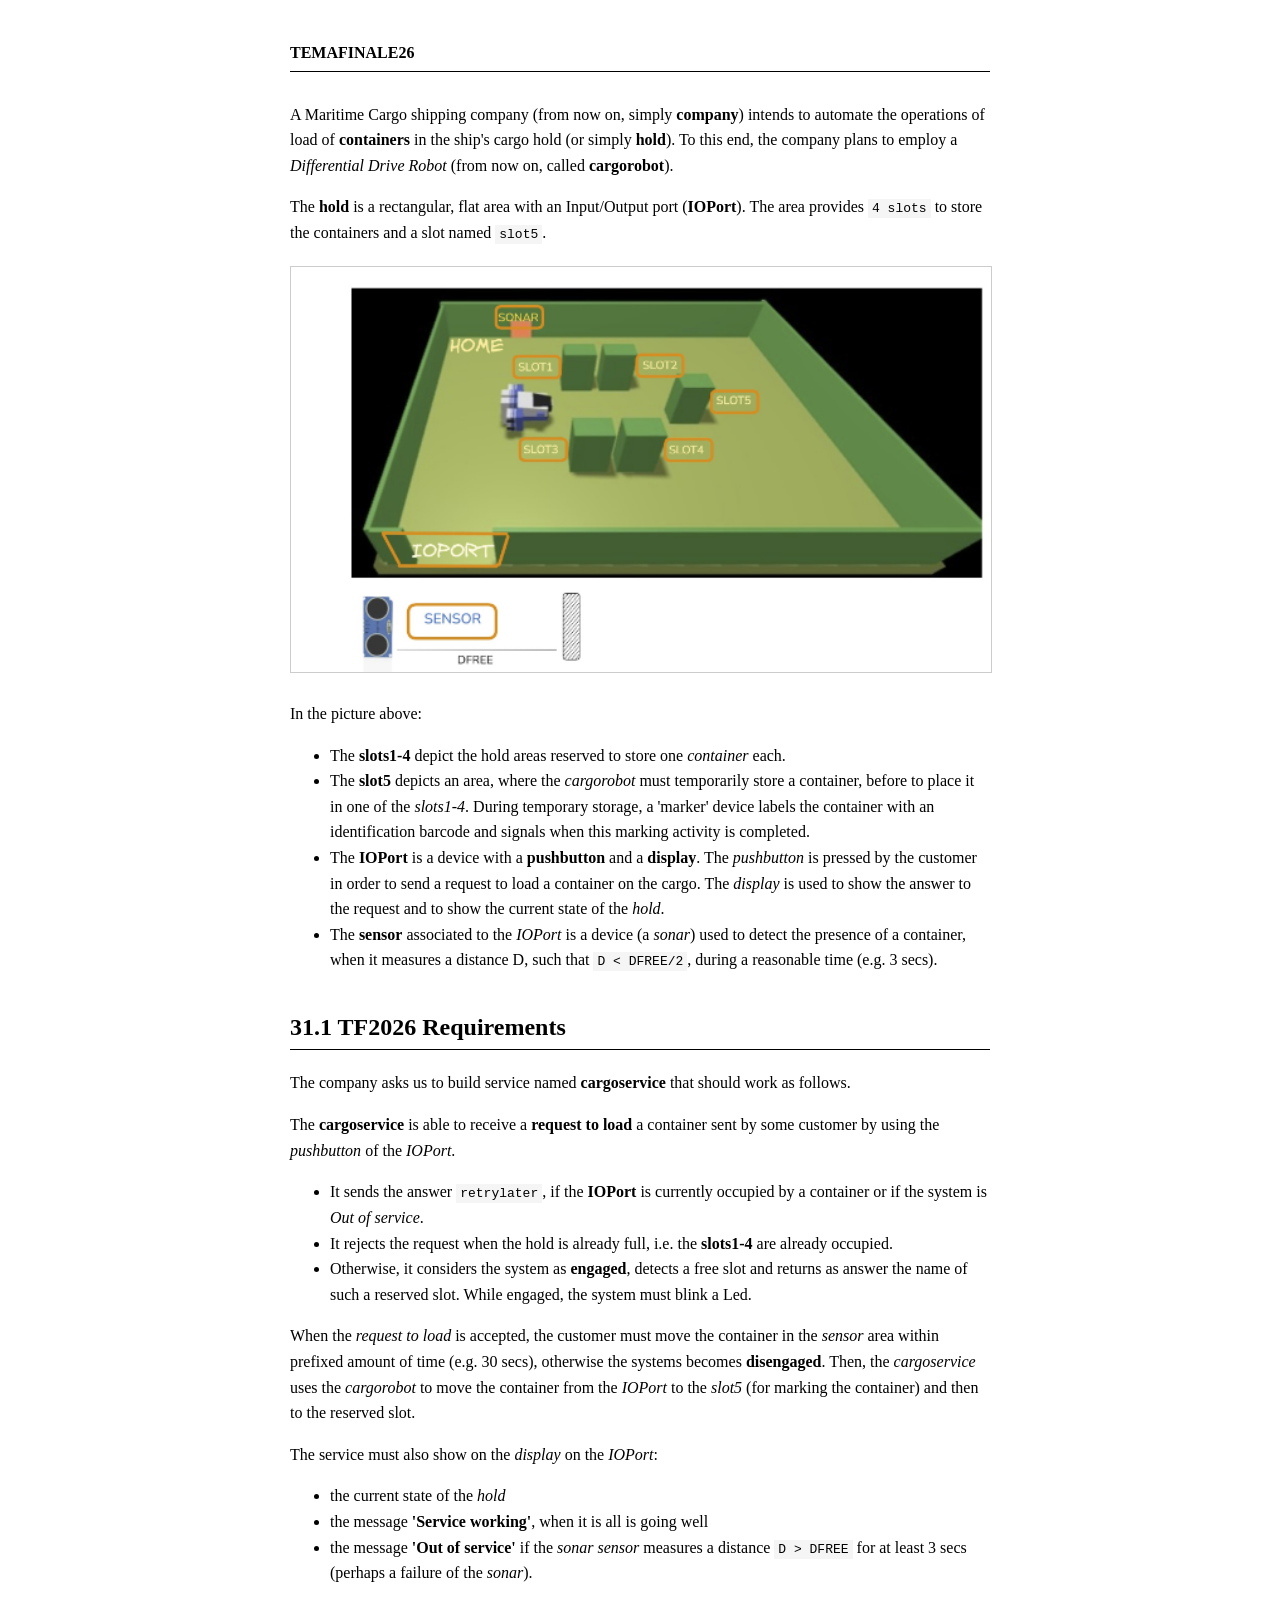
==== docs/chronicle/Sprint0Docs/requisiti.html @ 451fb33c "Aggiunto html requisiti" ====
<!DOCTYPE html>
<html lang="it">
<head>
    <meta charset="UTF-8">
    <meta name="viewport" content="width=device-width, initial-scale=1.0">
    <title>TF2026 Requirements</title>
    <style>
        body {
            font-family: Georgia, serif; /* Font stile foglio di scrittura/libro */
            line-height: 1.6;
            color: #000000;
            max-width: 700px;
            margin: 40px auto;
            padding: 0 20px;
        }

        .header-meta {
            display: flex;
            justify-content: space-between;
            margin-bottom: 30px;
            font-weight: bold;
            border-bottom: 1px solid #000000;
            padding-bottom: 5px;
        }

        h2 {
            margin-top: 35px;
            border-bottom: 1px solid #000000;
            padding-bottom: 3px;
        }

        .highlight {
            font-weight: bold;
        }

        code {
            font-family: monospace;
            background-color: #f5f5f5;
            padding: 2px 4px;
        }

        .image-container {
            margin: 20px 0;
            text-align: center;
        }

        .image-container img {
            max-width: 100%;
            height: auto;
            border: 1px solid #ccc;
        }

        .footer {
            margin-top: 50px;
            border-top: 1px solid #000000;
            padding-top: 5px;
            text-align: right;
        }
    </style>
</head>
<body>

<div class="header-meta">
    <span>TEMAFINALE26</span>
</div>

<p>A Maritime Cargo shipping company (from now on, simply <span class="highlight">company</span>) intends to automate the operations of load of <span class="highlight">containers</span> in the ship's cargo hold (or simply <span class="highlight">hold</span>). To this end, the company plans to employ a <em>Differential Drive Robot</em> (from now on, called <span class="highlight">cargorobot</span>).</p>

<p>The <span class="highlight">hold</span> is a rectangular, flat area with an Input/Output port (<span class="highlight">IOPort</span>). The area provides <code>4 slots</code> to store the containers and a slot named <code>slot5</code>.</p>

<div class="image-container" >
    <img src="./images/imgtemafinale.png"  alt="Hold and Slot Image" style="width: 150%; height: auto;" />
</div>

<p>In the picture above:</p>
<ul>
    <li>The <span class="highlight">slots1-4</span> depict the hold areas reserved to store one <em>container</em> each.</li>
    <li>The <span class="highlight">slot5</span> depicts an area, where the <em>cargorobot</em> must temporarily store a container, before to place it in one of the <em>slots1-4</em>. During temporary storage, a 'marker' device labels the container with an identification barcode and signals when this marking activity is completed.</li>
    <li>The <span class="highlight">IOPort</span> is a device with a <span class="highlight">pushbutton</span> and a <span class="highlight">display</span>. The <em>pushbutton</em> is pressed by the customer in order to send a request to load a container on the cargo. The <em>display</em> is used to show the answer to the request and to show the current state of the <em>hold</em>.</li>
    <li>The <span class="highlight">sensor</span> associated to the <em>IOPort</em> is a device (a <em>sonar</em>) used to detect the presence of a container, when it measures a distance D, such that <code>D < DFREE/2</code>, during a reasonable time (e.g. 3 secs).</li>
</ul>

<h2>31.1 TF2026 Requirements</h2>

<p>The company asks us to build service named <span class="highlight">cargoservice</span> that should work as follows.</p>

<p>The <span class="highlight">cargoservice</span> is able to receive a <span class="highlight">request to load</span> a container sent by some customer by using the <em>pushbutton</em> of the <em>IOPort</em>.</p>

<ul>
    <li>It sends the answer <code>retrylater</code>, if the <span class="highlight">IOPort</span> is currently occupied by a container or if the system is <em>Out of service</em>.</li>
    <li>It rejects the request when the hold is already full, i.e. the <span class="highlight">slots1-4</span> are already occupied.</li>
    <li>Otherwise, it considers the system as <span class="highlight">engaged</span>, detects a free slot and returns as answer the name of such a reserved slot. While engaged, the system must blink a Led.</li>
</ul>

<p>When the <em>request to load</em> is accepted, the customer must move the container in the <em>sensor</em> area within prefixed amount of time (e.g. 30 secs), otherwise the systems becomes <span class="highlight">disengaged</span>. Then, the <em>cargoservice</em> uses the <em>cargorobot</em> to move the container from the <em>IOPort</em> to the <em>slot5</em> (for marking the container) and then to the reserved slot.</p>

<p>The service must also show on the <em>display</em> on the <em>IOPort</em>:</p>
<ul>
    <li>the current state of the <em>hold</em></li>
    <li>the message <strong>'Service working'</strong>, when it is all is going well</li>
    <li>the message <strong>'Out of service'</strong> if the <em>sonar sensor</em> measures a distance <code>D > DFREE</code> for at least 3 secs (perhaps a failure of the <em>sonar</em>).</li>
</ul>

</body>
</html>
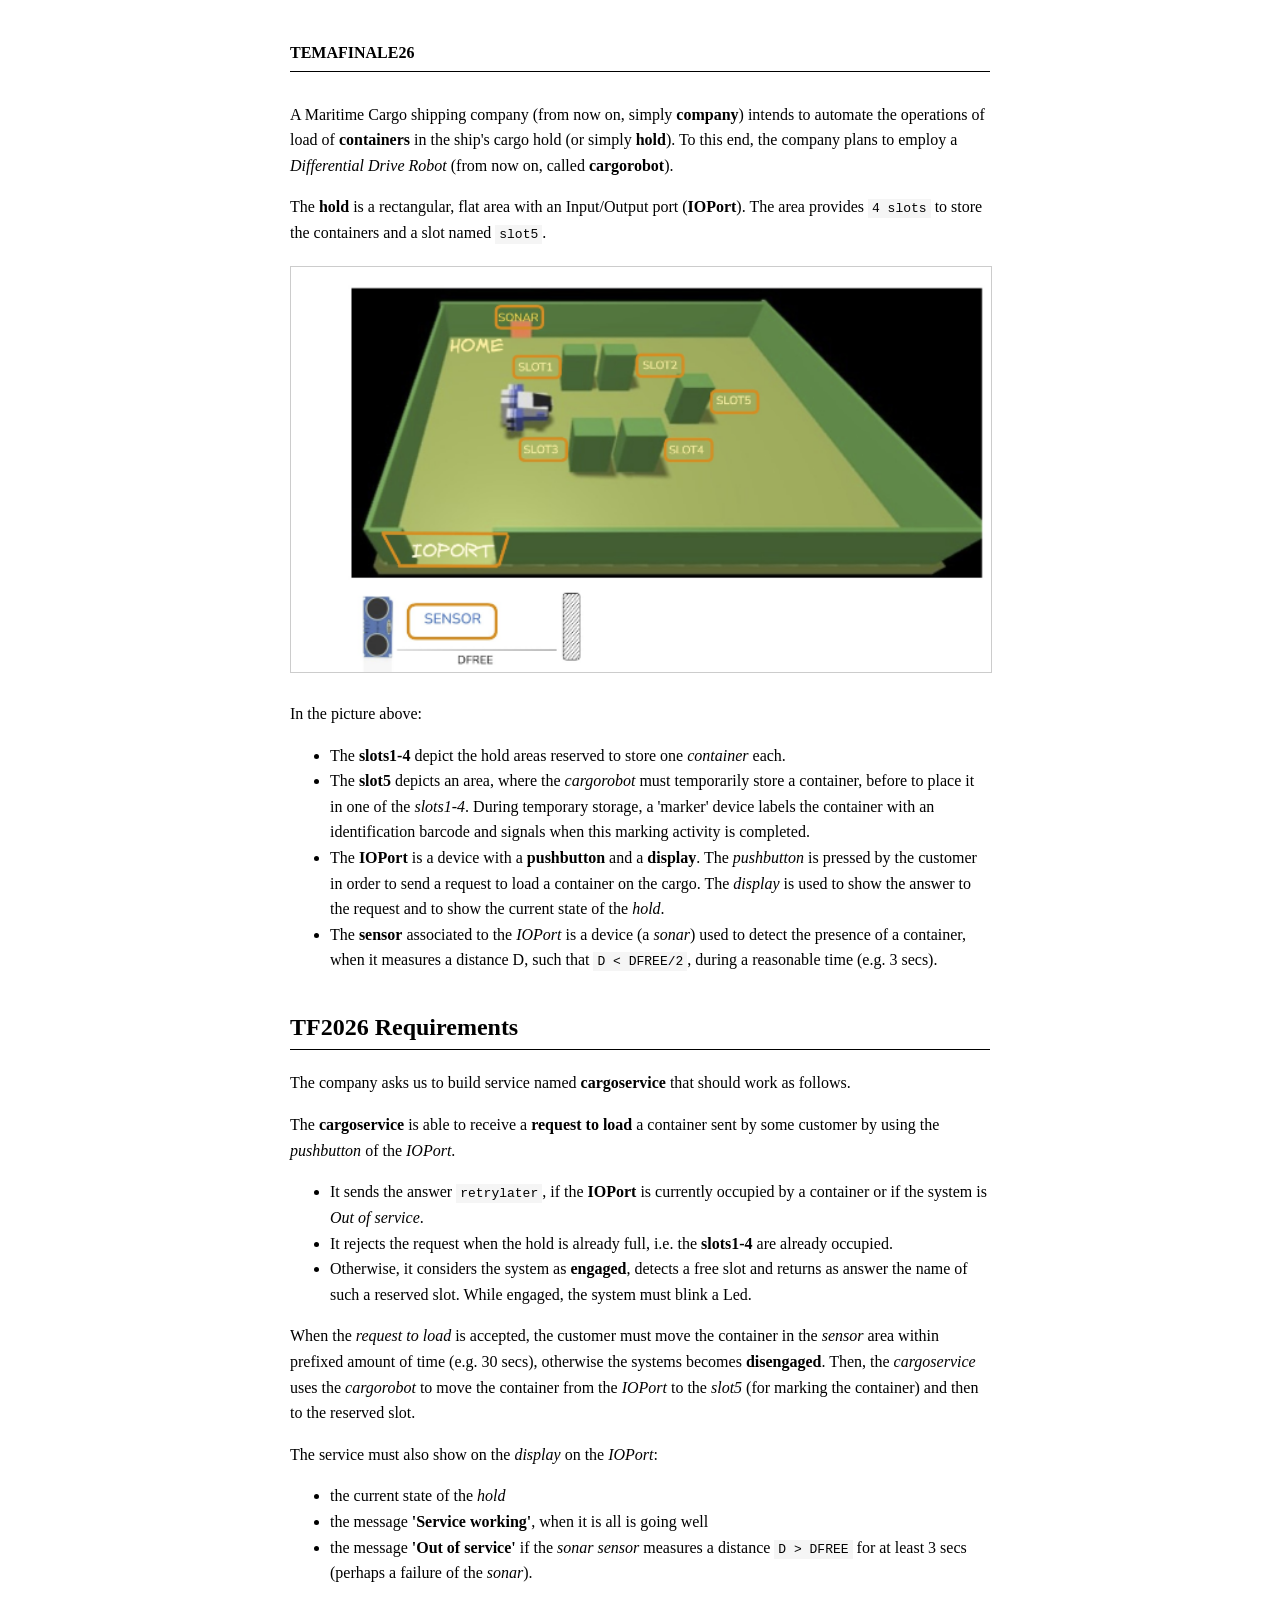
==== commit 0cace736: "Docs" ====
--- a/docs/chronicle/Sprint0Docs/requisiti.html
+++ b/docs/chronicle/Sprint0Docs/requisiti.html
@@ -80,7 +80,7 @@
     <li>The <span class="highlight">sensor</span> associated to the <em>IOPort</em> is a device (a <em>sonar</em>) used to detect the presence of a container, when it measures a distance D, such that <code>D < DFREE/2</code>, during a reasonable time (e.g. 3 secs).</li>
 </ul>
 
-<h2>31.1 TF2026 Requirements</h2>
+<h2>TF2026 Requirements</h2>
 
 <p>The company asks us to build service named <span class="highlight">cargoservice</span> that should work as follows.</p>
 
